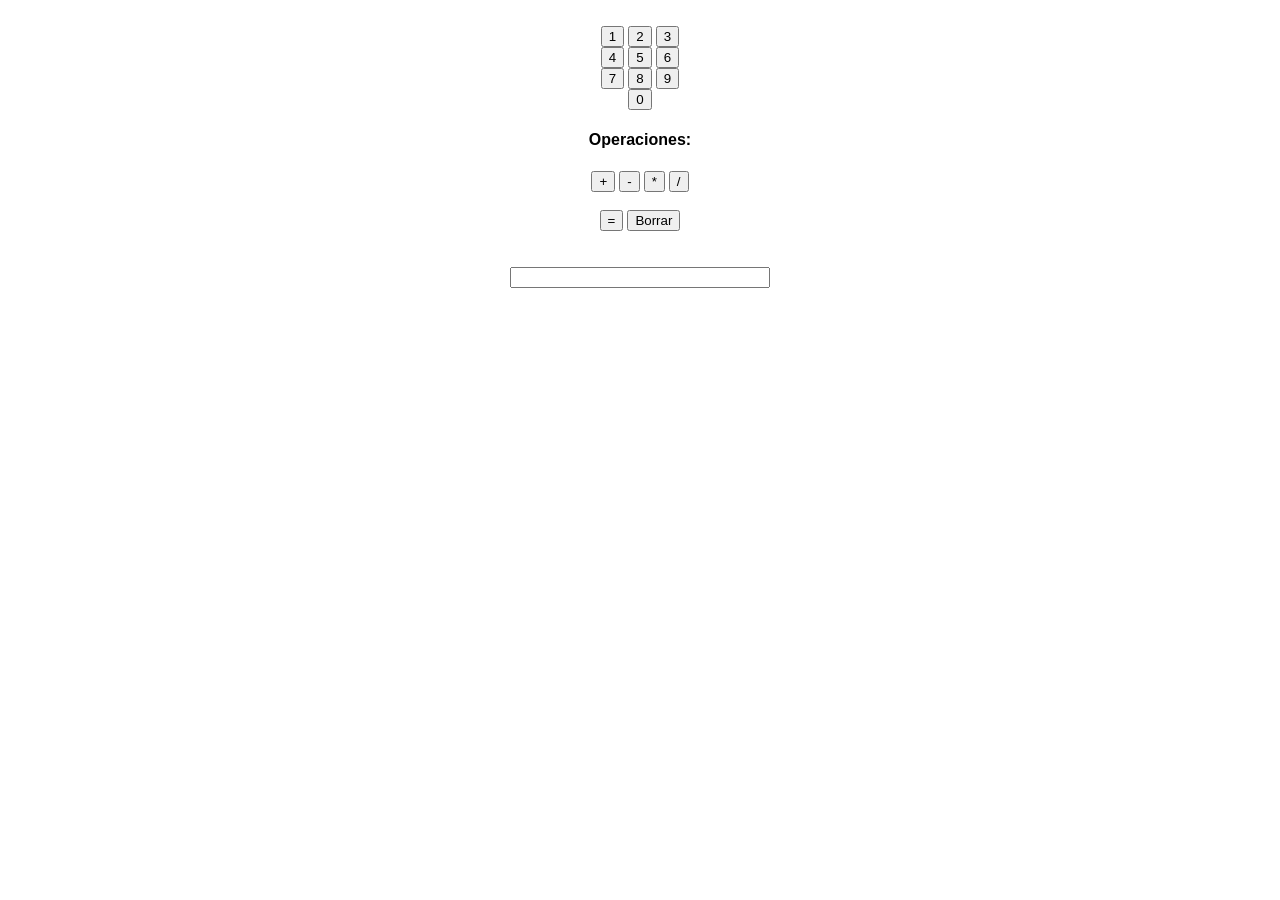
==== Calculadora/index.html @ 4c9a49bf "first commit" ====
<!DOCTYPE html>
<html lang="es">
<head>
    <meta charset="UTF-8">
    <meta name="viewport" content="width=device-width, initial-scale=1.0">
    <link rel="stylesheet" href="estilos.css">
    <title>Calculadora</title>
</head>
<body>
    <div class="conteiner-fluid">
        <div class="row">
            <div class="col-12 col-md-12">
                <form style="text-align: center;">
                    <br>
                    <input type="button" value="1" onclick="numero(1)" />
                    <input type="button" value="2" onclick="numero(2)"/>
                    <input type="button" value="3" onclick="numero(3)"/>
                    <br> 
                    <input type="button" value="4" onclick="numero(4)"/>
                    <input type="button" value="5" onclick="numero(5)"/>
                    <input type="button" value="6" onclick="numero(6)"/>
                    <br>
                    <input type="button" value="7" onclick="numero(7)"/>
                    <input type="button" value="8" onclick="numero(8)"/>
                    <input type="button" value="9" onclick="numero(9)"/>
                    <br>
                    <input type="button" value="0" onclick="numero(0)"/>
                    <br>    
                    <h4 style="font-family: Arial, Helvetica, sans-serif;">Operaciones:</h4>
                    <input type="button" value="+" onclick=sumar()>
                    <input type="button" value="-" onclick=restar()>
                    <input type="button" value="*" onclick=multiplicar()>
                    <input type="button" value="/" onclick=dividir()>
                    <br>
                    <br>
                    <input id="calcular" type="button" value="=" onclick="(calcular)"  />
                    <input id="br" type="button" value="Borrar" onclick="borrar()" />
            
                    
                    <br><br><br>
                    <input style="width: 20%;" id="panel" type="text" value="" maxlength="0" >
                </form>
            </div>
        </div>
    </div>
    
    <script>
        function numero(n)
        {
            panel.value+=n;
        }

        function borrar()
        {   
            document.getElementById("panel").value=""
        }
        
        function sumar()
        {   
            var
        }
        
        function restar()
        {   
            
        }

        function multiplicar()
        {   
            
        }

        function dividir()
        {   
            
        }
    </script>
</body>
</html>
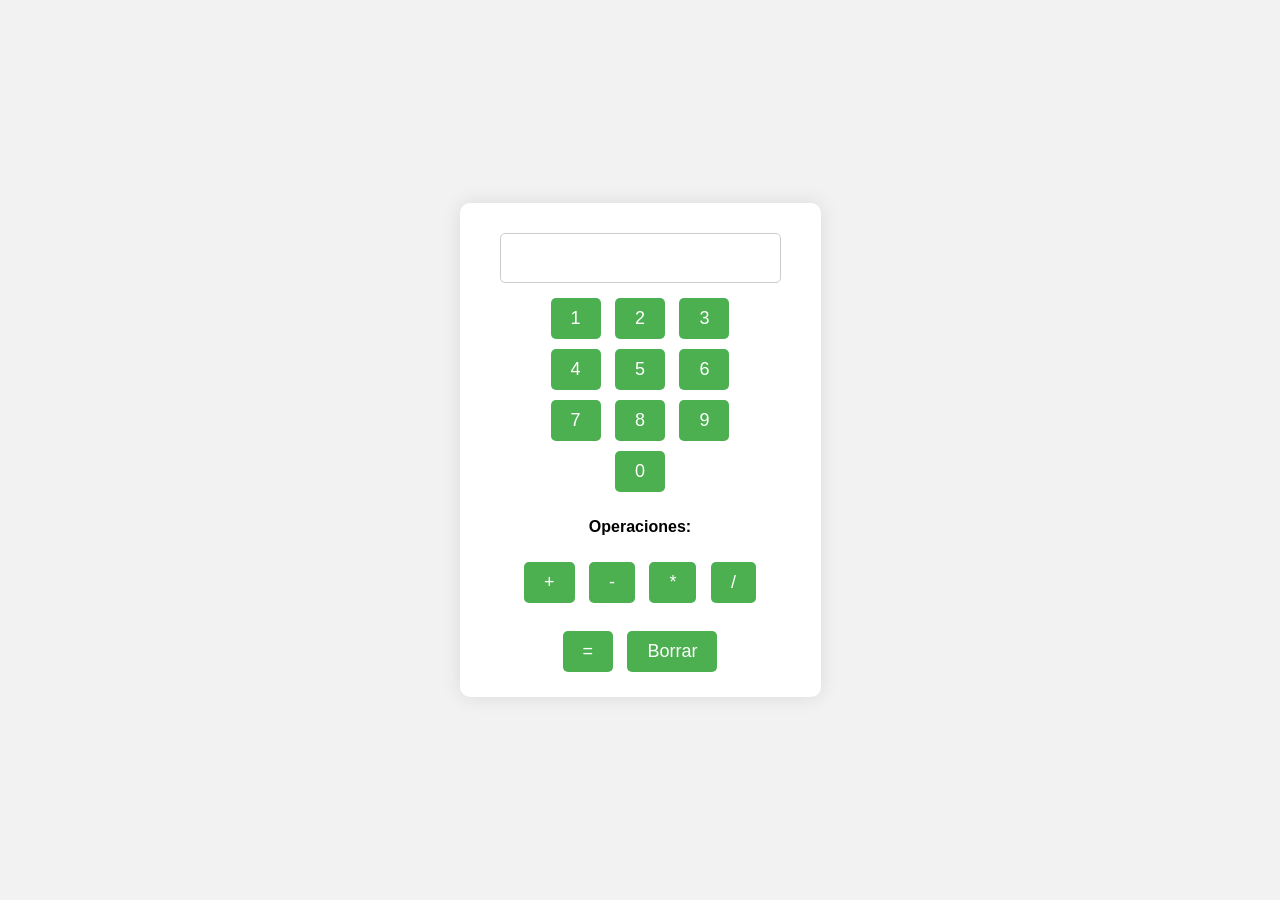
==== commit 50733092: "terminado" ====
--- a/Calculadora/index.html
+++ b/Calculadora/index.html
@@ -7,73 +7,76 @@
     <title>Calculadora</title>
 </head>
 <body>
-    <div class="conteiner-fluid">
-        <div class="row">
-            <div class="col-12 col-md-12">
-                <form style="text-align: center;">
-                    <br>
-                    <input type="button" value="1" onclick="numero(1)" />
-                    <input type="button" value="2" onclick="numero(2)"/>
-                    <input type="button" value="3" onclick="numero(3)"/>
-                    <br> 
-                    <input type="button" value="4" onclick="numero(4)"/>
-                    <input type="button" value="5" onclick="numero(5)"/>
-                    <input type="button" value="6" onclick="numero(6)"/>
-                    <br>
-                    <input type="button" value="7" onclick="numero(7)"/>
-                    <input type="button" value="8" onclick="numero(8)"/>
-                    <input type="button" value="9" onclick="numero(9)"/>
-                    <br>
-                    <input type="button" value="0" onclick="numero(0)"/>
-                    <br>    
-                    <h4 style="font-family: Arial, Helvetica, sans-serif;">Operaciones:</h4>
-                    <input type="button" value="+" onclick=sumar()>
-                    <input type="button" value="-" onclick=restar()>
-                    <input type="button" value="*" onclick=multiplicar()>
-                    <input type="button" value="/" onclick=dividir()>
-                    <br>
-                    <br>
-                    <input id="calcular" type="button" value="=" onclick="(calcular)"  />
-                    <input id="br" type="button" value="Borrar" onclick="borrar()" />
-            
-                    
-                    <br><br><br>
-                    <input style="width: 20%;" id="panel" type="text" value="" maxlength="0" >
-                </form>
-            </div>
-        </div>
+    <div class="calculator">
+        <form>
+            <input type="text" id="panel" value="" maxlength="0">
+            <br>
+            <input type="button" value="1" onclick="numero(1)">
+            <input type="button" value="2" onclick="numero(2)">
+            <input type="button" value="3" onclick="numero(3)">
+            <br>
+            <input type="button" value="4" onclick="numero(4)">
+            <input type="button" value="5" onclick="numero(5)">
+            <input type="button" value="6" onclick="numero(6)">
+            <br>
+            <input type="button" value="7" onclick="numero(7)">
+            <input type="button" value="8" onclick="numero(8)">
+            <input type="button" value="9" onclick="numero(9)">
+            <br>
+            <input type="button" value="0" onclick="numero(0)">
+            <br>    
+            <h4>Operaciones:</h4>
+            <input type="button" value="+" onclick="operacion('+')">
+            <input type="button" value="-" onclick="operacion('-')">
+            <input type="button" value="*" onclick="operacion('*')">
+            <input type="button" value="/" onclick="operacion('/')">
+            <br><br>
+            <input type="button" value="=" onclick="igual()">
+            <input type="button" value="Borrar" onclick="borrar()">
+        </form>
     </div>
-    
+
     <script>
-        function numero(n)
-        {
-            panel.value+=n;
+        var n1, n2, signo;
+        var v = document.getElementById("panel");
+
+        function numero(n) {
+            panel.value += n;
         }
 
-        function borrar()
-        {   
-            document.getElementById("panel").value=""
-        }
-        
-        function sumar()
-        {   
-            var
-        }
-        
-        function restar()
-        {   
-            
+        function borrar() {
+            document.getElementById("panel").value = "";
+            panel.value = "";
+            n1 = 0;
+            n2 = 0;
+            signo = "";
         }
 
-        function multiplicar()
-        {   
-            
+        function operacion(operacion) {
+            n1 = parseInt(panel.value);
+            signo = operacion;
+            panel.value = "";
         }
 
-        function dividir()
-        {   
-            
+        function igual() {
+            n2 = parseInt(panel.value);
+            switch (signo) {
+                case "+":
+                    v.value = n1 + n2;
+                    break
+                case "-":
+                    v.value = n1 - n2;
+                    break
+                case "*":
+                    v.value = n1 * n2;
+                    break
+                case "/":
+                    v.value = n1 / n2;
+                    break
+                default:
+                    //
+            }
         }
     </script>
 </body>
-</html>+</html>
--- a/Calculadora/estilos.css
+++ b/Calculadora/estilos.css
@@ -0,0 +1,45 @@
+body {
+    font-family: Arial, sans-serif;
+    background-color: #f2f2f2;
+    margin: 0;
+    padding: 0;
+    display: flex;
+    justify-content: center;
+    align-items: center;
+    height: 100vh;
+}
+
+.calculator {
+    background-color: #fff;
+    border-radius: 10px;
+    box-shadow: 0px 0px 20px rgba(0, 0, 0, 0.1);
+    padding: 20px;
+    text-align: center;
+}
+
+input[type="button"] {
+    padding: 10px 20px;
+    margin: 5px;
+    font-size: 18px;
+    border: none;
+    border-radius: 5px;
+    cursor: pointer;
+    background-color: #4CAF50;
+    color: white;
+    transition: background-color 0.3s ease;
+}
+
+input[type="button"]:hover {
+    background-color: #45a049;
+}
+
+input[type="text"] {
+    width: calc(100% - 40px);
+    padding: 10px;
+    margin: 10px 0;
+    font-size: 24px;
+    border: 1px solid #ccc;
+    border-radius: 5px;
+    text-align: right;
+    box-sizing: border-box;
+}
